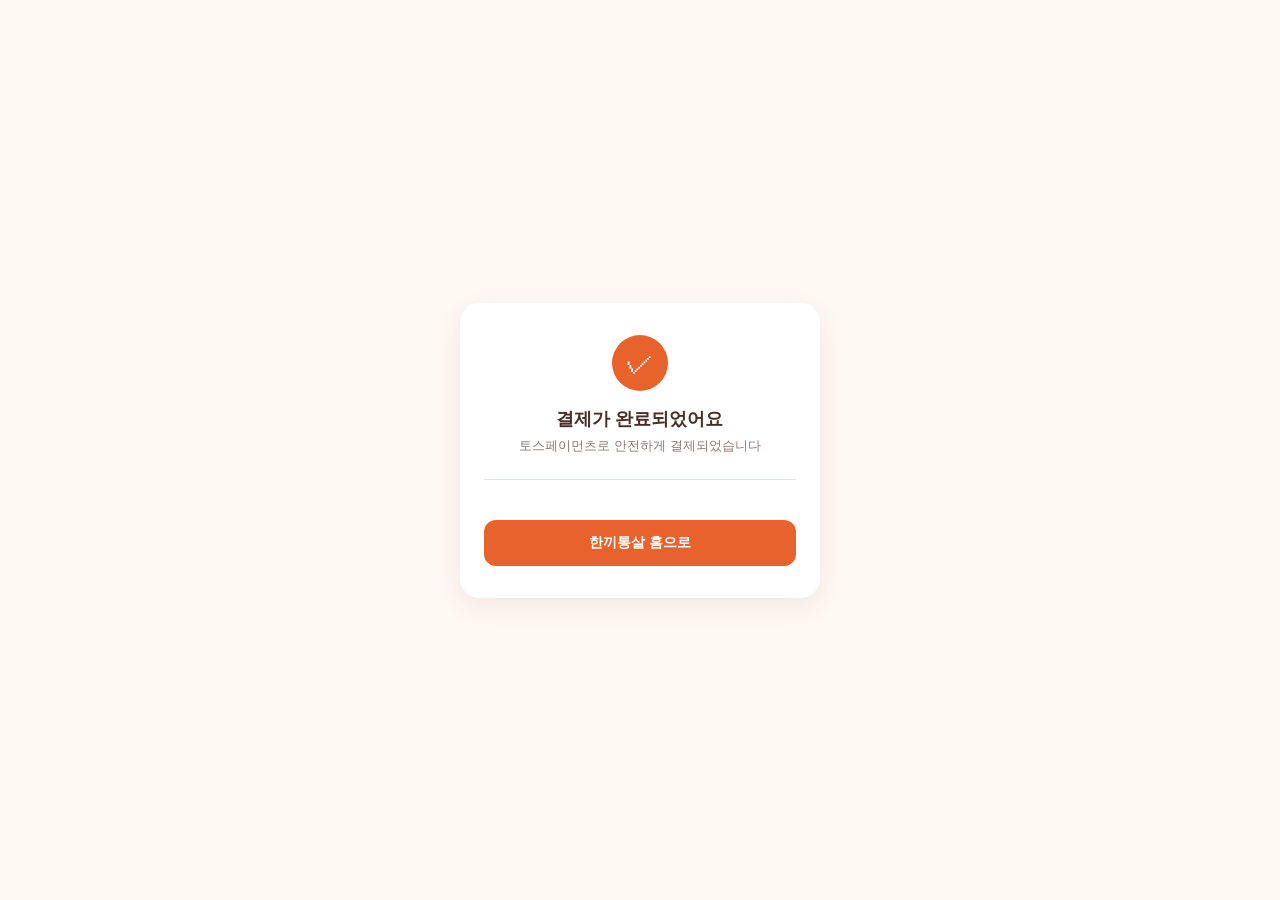
==== success.html @ 87a6c9e4 "Integrate TossPayments on checkout pay button Wire the order/checkout screen's "결제하기" button to Toss" ====
<!DOCTYPE html>
<html lang="ko">

<head>
  <meta charset="UTF-8" />
  <meta name="viewport" content="width=device-width, initial-scale=1.0" />
  <title>결제 완료 — 한끼통살</title>
  <link rel="stylesheet" href="style.css" />
  <style>
    body {
      display: flex;
      align-items: center;
      justify-content: center;
      min-height: 100vh;
      background: var(--bg);
      font-family: var(--font-body);
    }

    .result-card {
      width: 100%;
      max-width: 360px;
      margin: 20px;
      padding: 32px 24px;
      background: var(--card);
      border-radius: 20px;
      box-shadow: 0 8px 24px rgba(74, 47, 39, 0.08);
      text-align: center;
    }

    .result-card__icon {
      width: 56px;
      height: 56px;
      margin: 0 auto 16px;
      display: flex;
      align-items: center;
      justify-content: center;
      border-radius: 50%;
      background: var(--accent);
      color: #fff;
      font-size: 28px;
    }

    .result-card__title {
      font-size: 18px;
      font-weight: 800;
      color: var(--brown);
      margin-bottom: 6px;
    }

    .result-card__subtitle {
      font-size: 13px;
      color: var(--text-sub);
      margin-bottom: 24px;
    }

    .result-card__list {
      text-align: left;
      border-top: 1px solid var(--border);
      padding-top: 16px;
      margin-bottom: 24px;
    }

    .result-card__row {
      display: flex;
      justify-content: space-between;
      font-size: 13px;
      color: var(--brown);
      padding: 6px 0;
    }

    .result-card__row span:first-child {
      color: var(--text-sub);
    }

    .result-card__home {
      display: block;
      width: 100%;
      padding: 14px;
      border-radius: 12px;
      background: var(--accent);
      color: #fff;
      font-weight: 700;
      font-size: 14px;
      text-decoration: none;
    }
  </style>
</head>

<body>
  <div class="result-card">
    <div class="result-card__icon" aria-hidden="true">✓</div>
    <p class="result-card__title">결제가 완료되었어요</p>
    <p class="result-card__subtitle">토스페이먼츠로 안전하게 결제되었습니다</p>

    <div class="result-card__list" id="resultList"></div>

    <a class="result-card__home" href="index.html">한끼통살 홈으로</a>
  </div>

  <script>
    (function () {
      var params = new URLSearchParams(window.location.search);
      var rows = [
        ['주문번호', params.get('orderId')],
        ['결제금액', params.get('amount') ? Number(params.get('amount')).toLocaleString() + '원' : null],
        ['결제키', params.get('paymentKey')]
      ];
      var list = document.getElementById('resultList');
      rows.forEach(function (row) {
        if (!row[1]) return;
        var el = document.createElement('div');
        el.className = 'result-card__row';
        el.innerHTML = '<span>' + row[0] + '</span><span>' + row[1] + '</span>';
        list.appendChild(el);
      });
    })();
  </script>
</body>

</html>
---- style.css ----
/* ============================================================
   한끼통살 — 메인 페이지 (Step 3: 모바일 퍼스트 브레이크포인트)
   기준 브레이크포인트: 480px (이하 = 모바일 / 481px 이상 = 데스크탑)
   기본(base) CSS = 모바일, @media (min-width: 481px) = 데스크탑 확장
   ============================================================ */

:root {
  --accent: #E8622C;
  /* 포인트 레드·오렌지 */
  --accent-dark: #C94E1E;
  --brown: #4A2F27;
  /* 다크 브라운 */
  --bg: #FFF8F2;
  /* 아이보리/크림 배경 */
  --card: #FFFFFF;
  --text-sub: #8C7A72;
  --border: #F0E1D6;
  --tan: #F6E4D4;
  --blue: #DCEBFA;
  --yellow: #FBE49B;
  --pink: #FBDCE0;
  --gray: #EFEAE6;

  --font-body: "Pretendard", -apple-system, BlinkMacSystemFont, "Malgun Gothic", "Apple SD Gothic Neo", "Segoe UI", sans-serif;
}

* {
  box-sizing: border-box;
  margin: 0;
  padding: 0;
}

html {
  width: 100%;
  overflow-x: hidden;
  /* 좁은 화면에서 폭 초과로 인한 가로 스크롤 방지 */
}

body {
  width: 100%;
  min-height: 100%;
  background: var(--bg);
  font-family: var(--font-body);
  color: var(--brown);
}

body.event-popup-lock {
  overflow: hidden;
}

/* 커스텀 커서 글로우 — 딱딱한 네온 링 대신, 따뜻한 크림/오렌지 톤이 은은하게
   번지는 빛무리로 마우스를 따라다닌다. 마우스가 있는 기기에서만 노출. */
.cursor-glow {
  display: none;
}

@media (hover: hover) and (pointer: fine) {
  .cursor-glow {
    display: block;
    position: fixed;
    top: 0;
    left: 0;
    width: 30px;
    height: 30px;
    border-radius: 50%;
    border: 1.5px solid rgba(232, 98, 44, 0.85);
    background: radial-gradient(circle,
        rgba(251, 228, 155, 0.95) 0%,
        rgba(232, 98, 44, 0.6) 55%,
        rgba(232, 98, 44, 0) 78%);
    box-shadow: 0 0 12px 2px rgba(232, 98, 44, 0.35);
    pointer-events: none;
    z-index: 9999;
    opacity: 0;
    transition: width 0.4s cubic-bezier(0.4, 0, 0.2, 1),
      height 0.4s cubic-bezier(0.4, 0, 0.2, 1),
      opacity 0.4s ease;
  }

  .cursor-glow.is-visible {
    opacity: 1;
  }

  .cursor-glow.is-active {
    width: 54px;
    height: 54px;
  }
}

a {
  text-decoration: none;
  color: inherit;
}

button,
input {
  font-family: inherit;
}

button {
  cursor: pointer;
  border: none;
  background: none;
}

ul {
  list-style: none;
}

h1,
h2,
h3,
h4 {
  font-weight: 800;
  line-height: 1.3;
}

img {
  max-width: 100%;
}

/* 한글 텍스트가 음절 중간에서 끊기지 않도록 단어(어절) 단위로만 줄바꿈 */
h1,
h2,
h3,
h4,
p,
span,
a,
li {
  word-break: keep-all;
  overflow-wrap: break-word;
}


/* ============================================================
   전체 레이아웃 — 기본(모바일): 단일 컬럼
   ============================================================ */

.layout {
  display: block;
  width: 100%;
  min-height: 100vh;
}


/* ------------------------------------------------------------
   좌측 : 브랜드 소개 영역 — 모바일에서는 완전히 제외
   ------------------------------------------------------------ */

.brand-panel {
  display: none;
}

.brand-panel__inner {
  max-width: 420px;
  position: relative;
  z-index: 1;
}

.brand-logo {
  display: flex;
  align-items: center;
  gap: 8px;
  margin-bottom: 32px;
  cursor: pointer;
}

.brand-logo__mark {
  width: 32px;
  height: 32px;
  object-fit: contain;
}

.brand-logo__word {
  font-size: clamp(1.05rem, 1.4vw + 0.8rem, 1.25rem);
}

.brand-title {
  font-size: clamp(1.5rem, 2.2vw + 1rem, 2.125rem);
  margin-bottom: 18px;
}

.brand-subcopy {
  font-size: clamp(0.875rem, 1vw + 0.6rem, 1rem);
  color: #E8D9CF;
  line-height: 1.6;
  margin-bottom: 32px;
}

.brand-search {
  display: flex;
  align-items: center;
  background: #fff;
  border-radius: 999px;
  padding: 4px 6px 4px 20px;
  margin-bottom: 20px;
}

.brand-search input {
  flex: 1;
  border: none;
  outline: none;
  font-size: 14px;
  padding: 10px 0;
  color: var(--brown);
  min-width: 0;
}

.brand-search input::placeholder {
  color: #B7A79D;
}

.brand-search button {
  width: 38px;
  height: 38px;
  border-radius: 50%;
  background: var(--accent);
  color: #fff;
  display: flex;
  align-items: center;
  justify-content: center;
  flex-shrink: 0;
  cursor: pointer;
  transition: background-color 0.15s ease;
}

.brand-search button:hover {
  background: var(--accent-dark);
}

.brand-tags {
  display: flex;
  flex-wrap: wrap;
  gap: 8px;
}

.brand-tags li {
  font-size: 13px;
  padding: 8px 14px;
  border-radius: 999px;
  border: 1px solid rgba(255, 255, 255, 0.25);
  color: #F3E7DF;
  cursor: pointer;
  transition: background-color 0.15s ease, border-color 0.15s ease;
}

.brand-tags li:hover {
  background: var(--accent);
  border-color: var(--accent);
  color: #fff;
}

/* 브랜드 패널 인트로 릴 — ① 키워드 말풍선이 위→아래로 쌓이고 → ② chicken.gif 상품 컷 →
   ③ 실제 후기가 타이핑되는 3단계를 JS(app.js)가 순서대로 재생·반복하는 GIF 느낌의 루프.
   여기서는 각 단계 전환에 쓰이는 트랜지션만 정의한다. */
.brand-reel {
  position: relative;
  margin-top: 28px;
  height: 220px;
  padding: 18px;
  border-radius: 20px;
  background: rgba(0, 0, 0, 0.18);
  border: 1px solid rgba(255, 255, 255, 0.08);
  overflow: hidden;
}

.brand-reel__bubbles,
.brand-reel__product,
.brand-reel__reviews {
  position: absolute;
  inset: 18px;
}

.brand-reel__bubbles {
  display: flex;
  flex-direction: column;
  gap: 8px;
}

.brand-reel__bubble {
  align-self: flex-start;
  max-width: 92%;
  padding: 7px 14px;
  border-radius: 999px;
  font-size: 12.5px;
  font-weight: 700;
  color: var(--brown);
  opacity: 0;
  transform: translateY(8px);
  transition: opacity 0.4s ease-out, transform 0.4s ease-out;
}

.brand-reel__bubble.is-visible {
  opacity: 1;
  transform: translateY(0);
}

.brand-reel__bubble--1 {
  background: var(--tan);
}

.brand-reel__bubble--2 {
  background: var(--yellow);
  align-self: flex-end;
}

.brand-reel__bubble--3 {
  background: var(--pink);
}

.brand-reel__bubble--4 {
  background: var(--blue);
  align-self: flex-end;
}

.brand-reel__kw {
  color: var(--accent-dark);
  font-weight: 900;
}

.brand-reel__kw--light {
  color: #fff;
  background: var(--accent);
  padding: 2px 7px;
  border-radius: 6px;
  display: inline-block;
  margin-top: 4px;
}

.brand-reel__product {
  display: flex;
  align-items: center;
  gap: 14px;
  opacity: 0;
  transform: translateY(8px);
  transition: opacity 0.4s ease-out, transform 0.4s ease-out;
}

.brand-reel__product.is-visible {
  opacity: 1;
  transform: translateY(0);
}

.brand-reel__product img {
  width: 150px;
  height: 132px;
  object-fit: fill;
  border-radius: 18px;
  flex-shrink: 0;
  box-shadow: 0 10px 20px rgba(0, 0, 0, 0.35);
}

.brand-reel__product p {
  font-size: 15px;
  font-weight: 800;
  line-height: 1.5;
  color: #fff;
}

.brand-reel__reviews {
  display: flex;
  flex-direction: column;
  justify-content: center;
  gap: 12px;
}

.brand-reel__line {
  position: relative;
  padding-left: 22px;
  font-size: 12.5px;
  line-height: 1.5;
  color: #F3E7DF;
  min-height: 1.5em;
}

.brand-reel__line::before {
  content: '✓';
  position: absolute;
  left: 0;
  top: 0;
  color: var(--accent);
  font-weight: 800;
  opacity: 0;
  transition: opacity 0.2s ease;
}

.brand-reel__line.is-typing::before,
.brand-reel__line.is-done::before {
  opacity: 1;
}

.brand-reel__line.is-typing::after {
  content: '';
  display: inline-block;
  width: 2px;
  height: 1em;
  margin-left: 2px;
  background: var(--accent);
  vertical-align: text-bottom;
  animation: brand-reel-blink 0.8s steps(1, end) infinite;
}

@keyframes brand-reel-blink {

  0%,
  49% {
    opacity: 1;
  }

  50%,
  100% {
    opacity: 0;
  }
}


/* ------------------------------------------------------------
   서비스 화면 프리뷰 영역 — 기본(모바일): 실제 페이지, 폭 100%
   ------------------------------------------------------------ */

.preview-panel {
  width: 100%;
  min-width: 0;
  padding: 0;
  background: var(--bg);
}

.preview-scroll {
  position: relative;
  width: 100%;
  max-width: none;
  height: auto;
  max-height: none;
  overflow: visible;
  background: var(--bg);
  border-radius: 0;
  border: none;
  box-shadow: none;
}


/* 화면 전환 (메인 ↔ 상품목록 등) */
.screen {
  display: none;
}

.screen.is-active {
  display: block;
}


/* 헤더 */
.site-header {
  display: flex;
  align-items: center;
  gap: 12px;
  padding: 18px 16px 12px;
  background: var(--bg);
  position: sticky;
  top: 0;
  z-index: 5;
}

.site-header__logo {
  display: flex;
  align-items: center;
  gap: 6px;
  font-size: clamp(0.95rem, 1.2vw + 0.7rem, 1rem);
  font-weight: 800;
  color: var(--accent-dark);
  flex-shrink: 0;
  cursor: pointer;
}

.site-header__logo img {
  width: 24px;
  height: 24px;
  object-fit: contain;
}

.site-header__profile {
  display: flex;
  align-items: center;
  flex-shrink: 0;
  cursor: pointer;
}

.site-header__profile[hidden] {
  display: none;
}

.site-header__avatar {
  width: 30px;
  height: 30px;
  border-radius: 50%;
  object-fit: cover;
  background: var(--tan);
  flex-shrink: 0;
}

/* 유틸리티 바 — 헤더 위, 로그인/장바구니 바로가기 */
.utility-bar {
  display: flex;
  justify-content: flex-end;
  align-items: center;
  gap: 8px;
  padding: 16px 16px 8px;
  background: var(--bg);
  border-bottom: 1px solid var(--border);
}

.utility-bar__item {
  font-size: 11px;
  font-weight: 600;
  color: var(--text-sub);
}

#utilityAuthBtn {
  padding: 5px 12px;
  border-radius: 999px;
  background: var(--accent);
  color: #fff;
  font-size: 12px;
  cursor: pointer;
  transition: background-color 0.35s cubic-bezier(0.4, 0, 0.2, 1),
    transform 0.35s cubic-bezier(0.4, 0, 0.2, 1),
    box-shadow 0.35s cubic-bezier(0.4, 0, 0.2, 1);
}

#utilityAuthBtn:hover {
  background: var(--accent-dark);
  transform: translateY(-1px);
  box-shadow: 0 6px 14px rgba(232, 98, 44, 0.35);
}

.utility-bar__item[data-nav="cart"] {
  position: relative;
  padding: 5px 12px;
  border-radius: 999px;
  border: 1px solid var(--accent);
  color: var(--accent-dark);
  font-size: 12px;
  cursor: pointer;
  transition: background-color 0.35s cubic-bezier(0.4, 0, 0.2, 1),
    transform 0.35s cubic-bezier(0.4, 0, 0.2, 1),
    box-shadow 0.35s cubic-bezier(0.4, 0, 0.2, 1);
}

.utility-bar__item[data-nav="cart"]:hover {
  background: rgba(232, 98, 44, 0.1);
  transform: translateY(-1px);
  box-shadow: 0 6px 14px rgba(232, 98, 44, 0.15);
}

.utility-bar__divider {
  display: none;
}

.site-header__search {
  flex: 1;
  display: flex;
  align-items: center;
  background: #fff;
  border: 1px solid var(--border);
  border-radius: 999px;
  padding: 4px 6px 4px 16px;
  min-width: 0;
}

.site-header__search input {
  flex: 1;
  border: none;
  outline: none;
  font-size: clamp(0.8rem, 1vw + 0.55rem, 0.875rem);
  padding: 8px 0;
  color: var(--brown);
  min-width: 0;
}

.site-header__search input::placeholder {
  color: #C2AEA3;
}

.site-header__search button {
  width: 30px;
  height: 30px;
  border-radius: 50%;
  background: var(--accent);
  color: #fff;
  display: flex;
  align-items: center;
  justify-content: center;
  flex-shrink: 0;
}

/* 서브 내비게이션 */
.sub-nav {
  display: flex;
  gap: 18px;
  padding: 4px 16px 14px;
  overflow-x: auto;
  border-bottom: 1px solid var(--border);
}

.sub-nav__item {
  font-size: clamp(0.85rem, 1vw + 0.6rem, 0.95rem);
  font-weight: 600;
  color: var(--text-sub);
  padding-bottom: 8px;
  white-space: nowrap;
  border-bottom: 2px solid transparent;
  transition: color 0.35s cubic-bezier(0.4, 0, 0.2, 1),
    border-color 0.35s cubic-bezier(0.4, 0, 0.2, 1);
}

.sub-nav__item.is-active {
  color: var(--brown);
  font-weight: 800;
  border-bottom-color: var(--accent);
}

@media (hover: hover) and (pointer: fine) {
  .sub-nav__item:not(.is-active):hover {
    color: var(--accent-dark);
    border-bottom-color: var(--tan);
  }
}

.preview-main {
  display: flex;
  flex-direction: column;
  gap: 28px;
  padding-bottom: 140px;
  /* 하단 탭바 + 팝업 공간 확보 (모바일) */
}


/* 프로모션 배너 캐러셀 */
.promo-carousel {
  padding: 16px 16px 0;
}

.promo-carousel__track {
  display: flex;
  overflow-x: auto;
  scroll-snap-type: x mandatory;
  scrollbar-width: none;
  border-radius: 20px;
  box-shadow: 0 8px 20px rgba(74, 47, 39, 0.12);
}

.promo-carousel__track::-webkit-scrollbar {
  display: none;
}

.promo-carousel__slide {
  position: relative;
  flex: 0 0 100%;
  scroll-snap-align: start;
  overflow: hidden;
  /* 슬라이드별 원본 이미지 비율(첫 배너 4:3 vs 상품컷 1:1)이 달라서 height:auto로 두면
     스와이프할 때마다 배너 높이가 들쭉날쭉해지므로, 박스 비율을 고정하고 이미지를 채워 자른다. */
  aspect-ratio: 4 / 3;
}

.promo-carousel__slide img {
  display: block;
  width: 100%;
  height: 100%;
  object-fit: cover;
}

.promo-carousel__caption {
  position: absolute;
  left: 0;
  right: 0;
  bottom: 0;
  padding: 28px 18px 16px;
  background: linear-gradient(to top, rgba(0, 0, 0, 0.55), transparent);
  color: #fff;
  text-align: left;
}

.promo-carousel__badge {
  display: inline-block;
  padding: 3px 9px;
  border-radius: 999px;
  background: var(--accent);
  font-size: 11px;
  font-weight: 800;
  margin-bottom: 4px;
}

.promo-carousel__caption strong {
  display: block;
  font-size: 16px;
  font-weight: 800;
}

.promo-carousel__dots {
  display: flex;
  justify-content: center;
  gap: 6px;
  padding: 12px 0 0;
}

.promo-carousel__dots span {
  width: 6px;
  height: 6px;
  border-radius: 50%;
  background: #E3D2C4;
}

.promo-carousel__dots span.is-active {
  background: var(--accent);
  width: 16px;
  border-radius: 999px;
}


/* 카테고리 아이콘 그리드 */
.icon-grid {
  display: grid;
  grid-template-columns: repeat(4, 1fr);
  gap: 18px 8px;
  padding: 0 16px;
}

.icon-grid__item {
  display: flex;
  flex-direction: column;
  align-items: center;
  gap: 8px;
}

.icon-grid__icon {
  width: 52px;
  height: 52px;
  border-radius: 16px;
  display: flex;
  align-items: center;
  justify-content: center;
  transition: transform 0.35s cubic-bezier(0.4, 0, 0.2, 1),
    box-shadow 0.35s cubic-bezier(0.4, 0, 0.2, 1);
  font-size: 22px;
}

.icon-grid__icon--tan {
  background: var(--tan);
}

.icon-grid__icon--blue {
  background: var(--blue);
}

.icon-grid__icon--yellow {
  background: var(--yellow);
}

.icon-grid__icon--pink {
  background: var(--pink);
}

.icon-grid__icon--gray {
  background: var(--gray);
  color: var(--brown);
}

.icon-grid__icon--dark {
  background: var(--brown);
  color: #fff;
}

.icon-grid__icon--outline {
  background: #fff;
  border: 1px solid var(--border);
}

@media (hover: hover) and (pointer: fine) {
  .icon-grid__item:hover .icon-grid__icon {
    transform: translateY(-3px);
    box-shadow: 0 10px 18px rgba(74, 47, 39, 0.18);
  }
}

.icon-grid__label {
  font-size: clamp(0.7rem, 0.6vw + 0.55rem, 0.75rem);
  font-weight: 600;
  color: var(--brown);
  text-align: center;
}


/* 브랜드 스토리 비교 섹션 */
.story-compare {
  background: var(--tan);
  padding: 36px 20px 40px;
  text-align: center;
}

.story-compare__visual {
  position: relative;
  max-width: 220px;
  margin: 0 auto 24px;
}

.story-compare__bubble {
  display: inline-block;
  background: #fff;
  border-radius: 14px;
  padding: 10px 16px;
  font-size: clamp(0.75rem, 0.6vw + 0.6rem, 0.8rem);
  font-weight: 700;
  line-height: 1.4;
  box-shadow: 0 6px 14px rgba(74, 47, 39, 0.08);
}

.story-compare__bubble--top {
  margin-bottom: 10px;
}

.story-compare__bubble--bottom {
  margin-top: 10px;
  color: var(--accent-dark);
}

.story-compare__image {
  width: 150px;
  height: 110px;
  object-fit: cover;
  border-radius: 50% / 35%;
  box-shadow: 0 10px 18px rgba(74, 47, 39, 0.14);
  display: block;
  margin-left: auto;
  margin-right: auto;
}

.story-compare__image--dry {
  margin-bottom: -22px;
  position: relative;
  z-index: 1;
}

.story-compare__image--juicy {
  position: relative;
  z-index: 2;
}

.story-compare__headline {
  font-size: clamp(1.1rem, 1.6vw + 0.8rem, 1.2rem);
  margin-bottom: 12px;
}

.story-compare__subtext {
  font-size: clamp(0.8rem, 0.8vw + 0.6rem, 0.85rem);
  color: var(--text-sub);
  line-height: 1.6;
  margin-bottom: 24px;
}

.story-compare__product {
  position: relative;
  display: inline-flex;
}

.story-compare__package {
  width: 96px;
  height: 96px;
  object-fit: contain;
}

.story-compare__award {
  position: absolute;
  bottom: -6px;
  right: -14px;
  width: 40px;
  height: 40px;
  object-fit: contain;
}


/* 공통 섹션 헤더 */
.section-header {
  display: flex;
  align-items: baseline;
  justify-content: space-between;
  padding: 0 16px;
  margin-bottom: 16px;
  gap: 8px;
}

.section-header h3 {
  font-size: clamp(1rem, 1.4vw + 0.75rem, 1.125rem);
}

.section-header__link {
  font-size: 12px;
  color: var(--text-sub);
  font-weight: 600;
  flex-shrink: 0;
}


/* 인기 맛 랭킹 Top 3 */
.ranking {
  padding-top: 4px;
}

.ranking__card {
  position: relative;
  display: flex;
  align-items: center;
  gap: 14px;
  background: var(--card);
  border-radius: 16px;
  padding: 14px;
  margin: 0 16px 12px;
  box-shadow: 0 4px 14px rgba(74, 47, 39, 0.06);
}

.ranking__card--first {
  flex-direction: row;
}

.ranking__rank {
  position: absolute;
  top: -6px;
  left: 6px;
  width: 24px;
  height: 24px;
  border-radius: 50%;
  background: var(--accent);
  color: #fff;
  font-size: 12px;
  font-weight: 800;
  display: flex;
  align-items: center;
  justify-content: center;
  z-index: 2;
}

.ranking__rank--2,
.ranking__rank--3 {
  background: var(--brown);
}

.ranking__image {
  flex-shrink: 0;
  width: 84px;
  height: 84px;
  border-radius: 12px;
  background: var(--tan);
  object-fit: cover;
}

.ranking__info {
  display: flex;
  flex-direction: column;
  gap: 2px;
  min-width: 0;
}

.ranking__tag {
  align-self: flex-start;
  font-size: 10px;
  font-weight: 800;
  color: var(--accent-dark);
  background: #FCE7DB;
  padding: 3px 8px;
  border-radius: 999px;
  margin-bottom: 4px;
}

.ranking__card h4 {
  font-size: clamp(0.85rem, 0.8vw + 0.65rem, 0.9rem);
}

.ranking__info p {
  font-size: clamp(0.72rem, 0.6vw + 0.55rem, 0.75rem);
  color: var(--text-sub);
}

.ranking__meta {
  font-size: 11px;
  color: var(--text-sub);
  margin-top: 4px;
}

.ranking__row {
  display: grid;
  grid-template-columns: 1fr 1fr;
  gap: 0;
  padding: 0 16px;
}

.ranking__row .ranking__card {
  flex-direction: column;
  align-items: flex-start;
  margin: 0;
}

.ranking__row .ranking__card:first-child {
  margin-right: 6px;
}

.ranking__row .ranking__card:last-child {
  margin-left: 6px;
}

.ranking__row .ranking__image {
  width: 100%;
  height: 90px;
  object-fit: cover;
}


/* 타임특가 */
.time-deal__countdown {
  padding: 0 16px;
  font-size: clamp(0.8rem, 0.8vw + 0.6rem, 0.85rem);
  font-weight: 800;
  color: var(--accent-dark);
  margin-bottom: 16px;
  margin-top: -8px;
}

.time-deal__row {
  display: grid;
  grid-template-columns: 1fr 1fr;
  gap: 12px;
  padding: 0 16px;
}

.time-deal__card {
  background: var(--card);
  border-radius: 16px;
  padding: 16px;
  text-align: center;
  box-shadow: 0 4px 14px rgba(74, 47, 39, 0.06);
  min-width: 0;
}

.time-deal__image {
  width: 84px;
  height: 84px;
  margin: 0 auto 10px;
  border-radius: 50%;
  background: var(--tan);
  object-fit: cover;
  display: block;
}

.time-deal__card h4 {
  font-size: clamp(0.78rem, 0.8vw + 0.55rem, 0.8125rem);
  margin-bottom: 6px;
}

.time-deal__card p {
  font-size: clamp(0.82rem, 0.9vw + 0.55rem, 0.875rem);
  font-weight: 800;
}

.time-deal__discount {
  color: var(--accent);
  margin-right: 4px;
}


/* Brand Story 텍스트 섹션 */
.brand-story {
  display: flex;
  align-items: center;
  justify-content: space-between;
  gap: 12px;
  background: #F3EDE7;
  margin: 0 16px;
  border-radius: 18px;
  padding: 22px;
}

.brand-story__text {
  min-width: 0;
}

.brand-story__label {
  display: inline-block;
  font-size: 10px;
  font-weight: 800;
  color: #fff;
  background: var(--brown);
  padding: 4px 10px;
  border-radius: 999px;
  margin-bottom: 10px;
}

.brand-story__text h3 {
  font-size: clamp(0.95rem, 1vw + 0.7rem, 1rem);
  margin-bottom: 8px;
}

.brand-story__text p {
  font-size: clamp(0.72rem, 0.7vw + 0.55rem, 0.75rem);
  color: var(--text-sub);
  line-height: 1.6;
  margin-bottom: 10px;
}

.brand-story__link {
  font-size: 12px;
  font-weight: 800;
  color: var(--accent-dark);
}

.brand-story__character {
  flex-shrink: 0;
  width: 64px;
  height: 64px;
  object-fit: contain;
}


/* 플로팅 웰컴 쿠폰 팝업 — 모바일 기본: 화면에 고정 */
.welcome-popup {
  position: fixed;
  left: 16px;
  right: 16px;
  bottom: calc(76px + env(safe-area-inset-bottom, 0px));
  display: none;
  /* 메인 화면일 때만 아래 규칙으로 표시 */
  align-items: center;
  gap: 12px;
  background: var(--card);
  border-radius: 18px;
  padding: 14px 16px;
  box-shadow: 0 12px 28px rgba(74, 47, 39, 0.18);
  z-index: 20;
  cursor: pointer;
}

.screen--main.is-active~.welcome-popup {
  display: flex;
}

.welcome-popup__icon {
  width: 44px;
  height: 44px;
  border-radius: 50%;
  background: var(--tan);
  object-fit: cover;
  flex-shrink: 0;
}

.welcome-popup__text {
  flex: 1;
  font-size: clamp(0.8rem, 0.9vw + 0.55rem, 0.8125rem);
  font-weight: 700;
  line-height: 1.4;
  min-width: 0;
}

.welcome-popup__close {
  width: 28px;
  height: 28px;
  display: flex;
  align-items: center;
  justify-content: center;
  color: var(--text-sub);
  font-size: 13px;
  flex-shrink: 0;
}


/* 공용 토스트 — 모바일 기본: 화면 하단 중앙 고정 */
.toast {
  position: fixed;
  left: 50%;
  bottom: 90px;
  transform: translate(-50%, 8px);
  background: rgba(30, 15, 10, 0.9);
  color: #fff;
  font-size: 13px;
  font-weight: 700;
  padding: 12px 20px;
  border-radius: 999px;
  box-shadow: 0 12px 28px rgba(0, 0, 0, 0.25);
  white-space: nowrap;
  opacity: 0;
  pointer-events: none;
  transition: opacity 0.25s ease, transform 0.25s ease;
  z-index: 200;
}

.toast.is-active {
  opacity: 1;
  transform: translate(-50%, 0);
}


/* 로그인 모달 — 메인 화면의 아이콘 그리드/상품 클릭 시 노출 */
.login-overlay {
  position: fixed;
  inset: 0;
  background: rgba(30, 15, 10, 0.55);
  display: none;
  align-items: center;
  justify-content: center;
  padding: 20px;
  z-index: 150;
}

.login-overlay.is-active {
  display: flex;
}

.login-modal {
  position: relative;
  width: 100%;
  max-width: 320px;
  background: var(--card);
  border-radius: 24px;
  padding: 36px 24px 28px;
  text-align: center;
  box-shadow: 0 24px 48px rgba(0, 0, 0, 0.3);
}

.login-modal__close {
  position: absolute;
  top: 14px;
  right: 14px;
  width: 30px;
  height: 30px;
  border-radius: 10px;
  background: var(--tan);
  color: var(--text-sub);
  font-size: 13px;
  display: flex;
  align-items: center;
  justify-content: center;
}

.login-modal__logo {
  width: 48px;
  height: 48px;
  object-fit: contain;
  margin: 0 auto 14px;
}

.login-modal__title {
  font-size: 17px;
  font-weight: 800;
  color: var(--brown);
  margin-bottom: 6px;
}

.login-modal__subtitle {
  font-size: 13px;
  color: var(--text-sub);
  line-height: 1.5;
  margin-bottom: 26px;
}

.login-modal__buttons {
  display: flex;
  flex-direction: column;
  gap: 10px;
}

.login-btn {
  display: flex;
  align-items: center;
  justify-content: center;
  gap: 10px;
  width: 100%;
  height: 48px;
  border-radius: 12px;
  font-size: 14px;
  font-weight: 700;
}

.login-btn__icon {
  display: flex;
  align-items: center;
  justify-content: center;
  width: 18px;
  flex-shrink: 0;
}

.login-btn--google {
  background: #fff;
  color: #3C4043;
  border: 1px solid #DADCE0;
}

.login-btn--apple {
  background: #000;
  color: #fff;
}

.login-btn--kakao {
  background: #FEE500;
  color: #191919;
}


/* 이벤트 팝업 — 첫 진입 시 자동 노출되는 신규가입 쿠폰 안내 */
.event-popup-overlay {
  position: fixed;
  inset: 0;
  background: transparent;
  display: none;
  align-items: center;
  justify-content: center;
  padding: 20px;
  z-index: 100;
}

.event-popup-overlay.is-active {
  display: flex;
}

.event-popup {
  position: relative;
  width: 100%;
  max-width: 320px;
  max-height: 100%;
  overflow-y: auto;
  background: var(--card);
  border-radius: 22px;
  box-shadow: 0 24px 48px rgba(0, 0, 0, 0.3);
}

.event-popup__close {
  position: absolute;
  top: 14px;
  right: 14px;
  width: 30px;
  height: 30px;
  border-radius: 10px;
  background: rgba(0, 0, 0, 0.35);
  color: #fff;
  font-size: 14px;
  display: flex;
  align-items: center;
  justify-content: center;
  z-index: 2;
}

.event-popup__body {
  position: relative;
  background: linear-gradient(160deg, #FF5B3D, var(--accent-dark));
  padding: 40px 24px 28px;
  text-align: center;
  color: #fff;
  overflow: hidden;
}

.event-popup__sparkle {
  position: absolute;
  font-size: 18px;
  opacity: 0.9;
}

.event-popup__sparkle--left {
  top: 34px;
  left: 18px;
}

.event-popup__sparkle--right {
  top: 54px;
  right: 22px;
}

.event-popup__badges {
  display: flex;
  justify-content: center;
  gap: 6px;
  margin-bottom: 16px;
}

.event-popup__brand {
  font-size: 11px;
  font-weight: 800;
  background: #1A1A1A;
  color: #fff;
  padding: 5px 10px;
  border-radius: 999px;
}

.event-popup__badge {
  font-size: 11px;
  font-weight: 800;
  background: #fff;
  color: var(--accent-dark);
  padding: 5px 10px;
  border-radius: 999px;
}

.event-popup__lead {
  font-size: 15px;
  font-weight: 700;
  margin-bottom: 4px;
}

.event-popup__amount {
  font-size: 2.6rem;
  font-weight: 900;
  line-height: 1.1;
  text-shadow: 0 4px 10px rgba(0, 0, 0, 0.2);
}

.event-popup__amount span {
  font-size: 1.4rem;
}

.event-popup__sub {
  font-size: 1.1rem;
  font-weight: 800;
  margin-bottom: 18px;
}

.event-popup__art {
  position: relative;
  display: flex;
  align-items: flex-end;
  justify-content: center;
  gap: 64px;
  padding-top: 56px;
}

.event-popup__coupon {
  background: #fff;
  color: var(--accent-dark);
  font-size: 13px;
  font-weight: 800;
  line-height: 1.5;
  padding: 10px 14px;
  border-radius: 8px;
  border: 2px dashed var(--accent);
}

.event-popup__coupon--left {
  transform: rotate(-8deg);
}

.event-popup__coupon--right {
  transform: rotate(8deg);
}

.event-popup__coupon small {
  font-size: 10px;
  font-weight: 700;
}

.event-popup__mascot-wrap {
  position: absolute;
  top: 0;
  left: 50%;
  transform: translateX(-50%);
  display: flex;
  flex-direction: column;
  align-items: center;
}

.event-popup__mascot-string {
  width: 2px;
  height: 14px;
  background: rgba(255, 255, 255, 0.55);
}

.event-popup__mascot {
  width: 64px;
  height: 64px;
  object-fit: contain;
  filter: drop-shadow(0 8px 12px rgba(0, 0, 0, 0.2));
}

.event-popup__footer {
  padding: 20px 20px calc(16px + env(safe-area-inset-bottom, 0px));
}

.event-popup__cta-text {
  text-align: center;
  font-size: 13px;
  font-weight: 700;
  margin-bottom: 12px;
}

.event-popup__cta-text strong {
  color: var(--accent-dark);
}

.event-popup__cta {
  display: flex;
  align-items: center;
  justify-content: center;
  gap: 6px;
  background: var(--accent);
  color: #fff;
  font-size: 15px;
  font-weight: 800;
  padding: 14px;
  border-radius: 12px;
  margin-bottom: 14px;
}

.event-popup__hide-today {
  display: flex;
  align-items: center;
  gap: 8px;
  font-size: 12px;
  color: var(--text-sub);
  font-weight: 600;
}

.event-popup__hide-today input {
  width: 16px;
  height: 16px;
  accent-color: var(--accent);
}


/* 상품목록 화면 헤더 (뒤로가기 + 중앙 로고 + 검색/장바구니) */
.list-header {
  display: flex;
  align-items: center;
  gap: 8px;
  padding: 18px 16px 12px;
  background: var(--bg);
  position: sticky;
  top: 0;
  z-index: 5;
}

.list-header__back {
  width: 32px;
  height: 32px;
  flex-shrink: 0;
  display: flex;
  align-items: center;
  justify-content: center;
  font-size: 26px;
  line-height: 1;
  color: var(--brown);
}

.list-header__logo {
  flex: 1;
  display: flex;
  align-items: center;
  justify-content: center;
  gap: 6px;
  font-size: clamp(0.95rem, 1.2vw + 0.7rem, 1rem);
  font-weight: 800;
  cursor: pointer;
  color: var(--accent-dark);
  min-width: 0;
}

.list-header__logo img {
  width: 22px;
  height: 22px;
  object-fit: contain;
}

.list-header__actions {
  display: flex;
  align-items: center;
  gap: 12px;
  flex-shrink: 0;
  color: var(--brown);
}

.list-header__actions button {
  width: 28px;
  height: 28px;
  display: flex;
  align-items: center;
  justify-content: center;
}

/* 장바구니 아이콘 뱃지 — 헤더마다 반복되는 장바구니 버튼 공통 스타일 */
.cart-icon-btn {
  position: relative;
}

.cart-icon-btn__badge {
  position: absolute;
  top: -4px;
  right: -6px;
  min-width: 16px;
  height: 16px;
  padding: 0 3px;
  border-radius: 999px;
  background: var(--accent);
  color: #fff;
  font-size: 10px;
  font-weight: 800;
  line-height: 16px;
  text-align: center;
  border: 1.5px solid var(--bg);
}

/* 담기 버튼 → 장바구니 아이콘으로 슝 날아가는 이모지, 도착 시 아이콘이 팡 튀는 효과 */
.fly-to-cart {
  position: fixed;
  left: 0;
  top: 0;
  font-size: 22px;
  line-height: 1;
  opacity: 1;
  pointer-events: none;
  z-index: 10000;
  transition: transform 0.55s cubic-bezier(0.3, 0, 0.4, 1), opacity 0.55s ease-in;
}

.cart-icon-btn.is-popping,
.utility-bar__item[data-nav="cart"].is-popping {
  animation: cart-icon-pop 0.26s ease-out;
}

@keyframes cart-icon-pop {
  0% {
    transform: scale(1);
  }

  40% {
    transform: scale(1.25);
  }

  100% {
    transform: scale(1);
  }
}


/* 상품목록 툴바 (총 개수 · 정렬) */
.list-main {
  padding-bottom: 140px;
}

.list-toolbar {
  display: flex;
  align-items: center;
  justify-content: space-between;
  padding: 14px 16px 12px;
}

.list-toolbar__count {
  font-size: 13px;
  font-weight: 700;
  color: var(--brown);
}

.list-toolbar__sort {
  display: flex;
  align-items: center;
  gap: 2px;
  font-size: 12px;
  font-weight: 700;
  color: var(--accent-dark);
}

.list-toolbar__clear {
  font-size: 12px;
  font-weight: 700;
  color: var(--text-sub);
}


/* 상품목록 그리드 카드 */
.product-grid {
  display: grid;
  grid-template-columns: 1fr 1fr;
  gap: 14px;
  padding: 0 16px;
}

.product-card {
  display: block;
  background: var(--card);
  border-radius: 16px;
  overflow: hidden;
  box-shadow: 0 4px 14px rgba(74, 47, 39, 0.06);
}

@media (hover: hover) and (pointer: fine) {

  .product-card,
  .ranking__card,
  .time-deal__card {
    transition: transform 0.35s cubic-bezier(0.4, 0, 0.2, 1),
      box-shadow 0.35s cubic-bezier(0.4, 0, 0.2, 1);
  }

  .product-card:hover,
  .ranking__card:hover,
  .time-deal__card:hover {
    transform: translateY(-4px);
    box-shadow: 0 12px 26px rgba(74, 47, 39, 0.16);
  }
}

.product-card__thumb {
  position: relative;
  aspect-ratio: 1 / 1;
  background: var(--tan);
}

.product-card__thumb img {
  width: 100%;
  height: 100%;
  object-fit: cover;
  display: block;
}

.product-card__badge {
  position: absolute;
  top: 10px;
  left: 10px;
  font-size: 10px;
  font-weight: 800;
  padding: 4px 8px;
  border-radius: 6px;
  background: var(--brown);
  color: #fff;
  z-index: 1;
}

.product-card__badge--deal {
  background: var(--accent);
}

.product-card__like {
  position: absolute;
  top: 8px;
  right: 8px;
  width: 26px;
  height: 26px;
  border-radius: 50%;
  background: #fff;
  box-shadow: 0 2px 6px rgba(74, 47, 39, 0.18);
  display: flex;
  align-items: center;
  justify-content: center;
  color: var(--brown);
  z-index: 1;
}

.product-card__like--active {
  color: var(--accent);
}

.product-card__info {
  padding: 12px;
}

.product-card__info h4 {
  font-size: clamp(0.8rem, 0.7vw + 0.62rem, 0.8375rem);
  font-weight: 700;
  /* 800(ExtraBold)에서는 이 크기에서 "통"의 ㅗ 획이 뭉개져 "퉁"처럼 보이는 렌더링 문제가 있어 700으로 낮춤 */
  line-height: 1.4;
  margin-bottom: 10px;
  min-height: 2.3em;
}

.product-card__price-row {
  display: flex;
  align-items: flex-end;
  justify-content: space-between;
  gap: 6px;
}

.product-card__price {
  font-size: clamp(0.82rem, 0.8vw + 0.6rem, 0.875rem);
  font-weight: 800;
}

.product-card__discount {
  color: var(--accent);
  margin-right: 2px;
}

.product-card__original {
  font-size: 11px;
  color: var(--text-sub);
  text-decoration: line-through;
  margin-top: 2px;
}

.product-card__add {
  flex-shrink: 0;
  width: 26px;
  height: 26px;
  border-radius: 50%;
  background: var(--accent);
  color: #fff;
  font-size: 15px;
  font-weight: 700;
  display: flex;
  align-items: center;
  justify-content: center;
}


/* 공통 서브 페이지 헤더 (뒤로가기 + 중앙 타이틀) — 장바구니 등 */
.page-header {
  display: grid;
  grid-template-columns: 1fr auto 1fr;
  align-items: center;
  gap: 8px;
  padding: 18px 16px 14px;
  background: var(--bg);
  position: sticky;
  top: 0;
  z-index: 5;
}

.page-header__back {
  grid-column: 1;
  justify-self: start;
  width: 32px;
  height: 32px;
  display: flex;
  align-items: center;
  justify-content: center;
  font-size: 26px;
  line-height: 1;
  color: var(--brown);
}

.page-header__title {
  grid-column: 2;
  text-align: center;
  font-size: clamp(0.95rem, 1.2vw + 0.7rem, 1.05rem);
  color: var(--accent-dark);
}

.page-header__spacer {
  grid-column: 3;
}

.page-header__icons {
  grid-column: 3;
  justify-self: end;
  display: flex;
  align-items: center;
  gap: 14px;
}

.page-header__icons button {
  width: 26px;
  height: 26px;
  display: flex;
  align-items: center;
  justify-content: center;
  color: var(--brown);
}


/* 장바구니 화면 */
.cart-main {
  padding: 4px 16px 140px;
}

.cart-select-all {
  display: flex;
  align-items: center;
  gap: 8px;
  font-size: 13px;
  font-weight: 700;
  color: var(--brown);
  margin-bottom: 14px;
}

.cart-select-all[hidden] {
  display: none;
}

.cart-select-all input {
  width: 16px;
  height: 16px;
  accent-color: var(--accent);
}

.cart-item {
  position: relative;
  background: var(--card);
  border-radius: 16px;
  padding: 16px;
  margin-bottom: 14px;
  box-shadow: 0 4px 14px rgba(74, 47, 39, 0.06);
}

.cart-item__remove {
  position: absolute;
  top: 14px;
  right: 14px;
  width: 22px;
  height: 22px;
  display: flex;
  align-items: center;
  justify-content: center;
  color: var(--text-sub);
  font-size: 13px;
}

.cart-item__row {
  display: flex;
  gap: 14px;
  margin-bottom: 14px;
  padding-right: 22px;
}

.cart-item__image {
  width: 64px;
  height: 64px;
  border-radius: 12px;
  object-fit: cover;
  background: var(--tan);
  flex-shrink: 0;
}

.cart-item__info h4 {
  font-size: clamp(0.85rem, 0.8vw + 0.65rem, 0.9rem);
  margin-bottom: 6px;
}

.cart-item__tag {
  display: inline-block;
  font-size: 11px;
  font-weight: 700;
  background: var(--tan);
  color: var(--accent-dark);
  padding: 3px 8px;
  border-radius: 999px;
}

.cart-item__bottom {
  display: flex;
  align-items: center;
  justify-content: space-between;
}

.cart-item__price {
  font-size: clamp(0.9rem, 0.9vw + 0.65rem, 0.95rem);
  font-weight: 800;
  color: var(--brown);
}

.cart-item__qty {
  display: flex;
  align-items: center;
  border: 1px solid var(--border);
  border-radius: 10px;
  overflow: hidden;
}

.cart-item__qty button {
  width: 28px;
  height: 28px;
  display: flex;
  align-items: center;
  justify-content: center;
  font-size: 14px;
  color: var(--brown);
}

.cart-item__qty span {
  width: 28px;
  height: 28px;
  line-height: 28px;
  text-align: center;
  font-size: 13px;
  font-weight: 700;
  border-left: 1px solid var(--border);
  border-right: 1px solid var(--border);
}

.cart-summary {
  background: var(--accent);
  border-radius: 18px;
  padding: 20px;
  color: #fff;
  margin-top: 6px;
}

.cart-summary__row {
  display: flex;
  align-items: center;
  justify-content: space-between;
  font-size: 13px;
  font-weight: 700;
  padding: 6px 0;
}

.cart-summary__row em {
  font-style: normal;
  font-size: 10px;
  font-weight: 700;
  background: rgba(255, 255, 255, 0.25);
  padding: 2px 6px;
  border-radius: 999px;
  margin-left: 6px;
}

.cart-summary__row--total {
  font-size: clamp(0.95rem, 1vw + 0.7rem, 1.05rem);
  font-weight: 800;
  border-top: 1px solid rgba(255, 255, 255, 0.3);
  margin-top: 8px;
  padding-top: 14px;
}

.cart-summary__cta {
  display: block;
  width: 100%;
  background: #fff;
  color: var(--accent-dark);
  font-size: 15px;
  font-weight: 800;
  padding: 14px;
  border-radius: 12px;
  margin-top: 16px;
}

.cart-empty {
  display: flex;
  flex-direction: column;
  align-items: center;
  justify-content: center;
  gap: 12px;
  padding: 96px 16px;
  text-align: center;
  color: var(--text-sub);
}

.cart-empty[hidden] {
  display: none;
}

.cart-empty__icon {
  font-size: 36px;
}

.cart-empty p {
  font-size: 14px;
  font-weight: 700;
}


/* 마이페이지 화면 */
.mypage-header {
  display: grid;
  grid-template-columns: 1fr auto 1fr;
  align-items: center;
  gap: 8px;
  padding: 18px 16px 14px;
  background: var(--bg);
  position: sticky;
  top: 0;
  z-index: 5;
}

.mypage-header h2 {
  grid-column: 2;
  text-align: center;
  font-size: clamp(0.95rem, 1.2vw + 0.7rem, 1.05rem);
  color: var(--accent-dark);
}

.mypage-header__icons {
  grid-column: 3;
  justify-self: end;
  display: flex;
  align-items: center;
  gap: 14px;
}

.mypage-header__icons button {
  width: 26px;
  height: 26px;
  display: flex;
  align-items: center;
  justify-content: center;
  font-size: 16px;
  color: var(--brown);
}

.mypage-main {
  padding: 4px 16px 140px;
  display: flex;
  flex-direction: column;
  gap: 18px;
}

.mypage-greeting {
  display: flex;
  align-items: center;
  justify-content: space-between;
  gap: 12px;
  padding-top: 6px;
}

.mypage-greeting__hello {
  font-size: clamp(1.15rem, 1.8vw + 0.8rem, 1.35rem);
  line-height: 1.35;
  margin-bottom: 8px;
}

.mypage-greeting__hello strong {
  color: var(--accent-dark);
}

.mypage-greeting__sub {
  font-size: 13px;
  color: var(--text-sub);
  font-weight: 600;
}

.mypage-greeting__avatar {
  width: 64px;
  height: 64px;
  border-radius: 16px;
  object-fit: cover;
  background: var(--tan);
  flex-shrink: 0;
}

.mypage-stats {
  display: grid;
  grid-template-columns: repeat(3, 1fr);
  gap: 10px;
}

.mypage-stats__item {
  display: flex;
  flex-direction: column;
  align-items: center;
  gap: 6px;
  background: var(--card);
  border-radius: 14px;
  padding: 16px 8px;
  box-shadow: 0 4px 14px rgba(74, 47, 39, 0.06);
}

.mypage-stats__icon {
  width: 36px;
  height: 36px;
  border-radius: 50%;
  display: flex;
  align-items: center;
  justify-content: center;
  font-size: 16px;
}

.mypage-stats__icon--coin {
  background: var(--tan);
}

.mypage-stats__icon--coupon {
  background: var(--yellow);
}

.mypage-stats__icon--like {
  background: var(--pink);
}

.mypage-stats__item strong {
  font-size: 14px;
  font-weight: 800;
  color: var(--brown);
}

.mypage-stats__item span:last-child {
  font-size: 11px;
  color: var(--text-sub);
  font-weight: 600;
}

.mypage-order {
  background: var(--card);
  border-radius: 16px;
  padding: 16px;
  box-shadow: 0 4px 14px rgba(74, 47, 39, 0.06);
}

.mypage-order__header {
  display: flex;
  align-items: center;
  justify-content: space-between;
  margin-bottom: 12px;
}

.mypage-order__header h3 {
  font-size: 14px;
}

.mypage-order__badge {
  font-size: 10px;
  font-weight: 800;
  color: #fff;
  background: var(--accent);
  padding: 3px 8px;
  border-radius: 999px;
}

.mypage-order__card {
  display: flex;
  gap: 12px;
  align-items: center;
}

.mypage-order__card img {
  width: 56px;
  height: 56px;
  border-radius: 12px;
  object-fit: cover;
  background: var(--tan);
  flex-shrink: 0;
}

.mypage-order__meta {
  display: flex;
  align-items: center;
  gap: 8px;
  margin-bottom: 4px;
}

.mypage-order__status {
  font-size: 10px;
  font-weight: 800;
  color: var(--accent-dark);
  background: #FCE7DB;
  padding: 2px 8px;
  border-radius: 999px;
}

.mypage-order__date {
  font-size: 11px;
  color: var(--text-sub);
}

.mypage-order__card h4 {
  font-size: 13px;
  margin-bottom: 2px;
}

.mypage-order__card p {
  font-size: 13px;
  font-weight: 800;
  color: var(--brown);
}

.mypage-list {
  background: var(--card);
  border-radius: 16px;
  overflow: hidden;
  box-shadow: 0 4px 14px rgba(74, 47, 39, 0.06);
}

.mypage-list__item {
  display: flex;
  align-items: center;
  gap: 10px;
  padding: 16px;
  font-size: 13px;
  font-weight: 700;
  color: var(--brown);
  border-bottom: 1px solid var(--border);
}

.mypage-list__item:last-child {
  border-bottom: none;
}

.mypage-list__chevron {
  margin-left: auto;
  color: var(--text-sub);
}


/* 상품상세 화면 */
.detail-main {
  padding-bottom: 140px;
}

.detail-hero {
  position: relative;
  background: #1C1310;
}

.detail-hero img {
  display: block;
  width: 100%;
  height: 320px;
  object-fit: cover;
}

.detail-hero::after {
  content: '';
  position: absolute;
  left: 0;
  right: 0;
  bottom: 0;
  height: 240px;
  background: linear-gradient(180deg, rgba(0, 0, 0, 0) 0%, rgba(0, 0, 0, 0.7) 35%, rgba(0, 0, 0, 0.9) 70%, rgba(0, 0, 0, 0.94) 100%);
  pointer-events: none;
  z-index: 1;
}

.detail-hero__overlay {
  position: absolute;
  left: 0;
  right: 0;
  bottom: 0;
  z-index: 2;
  padding: 0 16px 16px;
}

.detail-hero__badges {
  display: flex;
  gap: 6px;
  margin-bottom: 10px;
}

.detail-hero__badge {
  font-size: 11px;
  font-weight: 800;
  color: #fff;
  background: rgba(0, 0, 0, 0.55);
  padding: 5px 10px;
  border-radius: 999px;
}

.detail-hero__title {
  font-size: clamp(1rem, 1.2vw + 0.75rem, 1.1rem);
  color: #fff;
  margin-bottom: 10px;
  text-shadow: 0 1px 3px rgba(0, 0, 0, 0.6);
}

.detail-hero__price {
  display: flex;
  align-items: baseline;
  gap: 8px;
}

.detail-hero__discount {
  color: #FF8A3D;
  font-weight: 900;
  font-size: 1.15rem;
  text-shadow: 0 1px 3px rgba(0, 0, 0, 0.6);
}

.detail-hero__price strong {
  font-size: 1.25rem;
  font-weight: 900;
  color: #fff;
  text-shadow: 0 1px 3px rgba(0, 0, 0, 0.6);
}

.detail-hero__original {
  font-size: 12px;
  color: rgba(255, 255, 255, 0.75);
  text-decoration: line-through;
}

.detail-promo {
  margin: 20px 16px 0;
  background: var(--tan);
  border-radius: 20px;
  padding: 28px 20px;
  text-align: center;
}

.detail-promo__quote {
  font-size: 13px;
  font-weight: 700;
  color: var(--text-sub);
  line-height: 1.5;
  margin-bottom: 14px;
}

.detail-promo__headline {
  font-size: clamp(1.05rem, 1.4vw + 0.8rem, 1.2rem);
  line-height: 1.35;
  margin-bottom: 18px;
}

.detail-promo__image {
  width: 120px;
  height: 120px;
  object-fit: contain;
  border-radius: 16px;
  background: #fff;
  padding: 10px;
  box-shadow: 0 10px 20px rgba(74, 47, 39, 0.12);
}

.detail-nutrition {
  padding: 24px 16px 0;
}

.detail-nutrition__image {
  display: block;
  width: 100%;
  border-radius: 16px;
  box-shadow: 0 4px 14px rgba(74, 47, 39, 0.06);
}

.detail-support {
  margin: 24px 16px 0;
  padding: 16px;
  background: var(--card);
  border-radius: 16px;
  display: flex;
  flex-direction: column;
  gap: 10px;
}

.detail-support__row {
  display: flex;
  flex-direction: column;
  gap: 2px;
}

.detail-support__label {
  font-size: 12px;
  font-weight: 800;
  color: var(--brown);
}

.detail-support__value {
  font-size: 11px;
  color: var(--text-sub);
}

.detail-buybar {
  position: fixed;
  left: 0;
  right: 0;
  bottom: 0;
  display: none;
  /* 상세페이지가 열려있을 때만 아래 규칙으로 표시 */
  align-items: center;
  gap: 8px;
  padding: 14px 16px calc(10px + env(safe-area-inset-bottom, 0px));
  background: var(--card);
  border-top: 1px solid var(--border);
  z-index: 20;
}

.screen--detail.is-active~.detail-buybar {
  display: flex;
}

.detail-buybar__badge {
  position: absolute;
  top: -9px;
  left: 16px;
  font-size: 10px;
  font-weight: 800;
  color: #fff;
  background: var(--brown);
  padding: 3px 9px;
  border-radius: 999px;
}

.detail-buybar__subscribe,
.detail-buybar__buy {
  flex: 1;
  background: var(--accent);
  color: #fff;
  font-size: 14px;
  font-weight: 800;
  padding: 13px 4px;
  border-radius: 10px;
  text-align: center;
}

.detail-buybar__cart {
  flex: 1;
  display: flex;
  align-items: center;
  justify-content: center;
  gap: 4px;
  background: #fff;
  border: 1.5px solid var(--accent);
  color: var(--accent);
  font-size: 14px;
  font-weight: 800;
  padding: 13px 4px;
  border-radius: 10px;
}

/* 상세페이지가 열려있을 땐 전용 구매바가 하단을 차지하므로 공용 탭바는 숨긴다 */
.screen--detail.is-active~.bottom-tabbar {
  display: none;
}


/* 주문결제 화면 */
.checkout-main {
  padding: 4px 16px 96px;
  display: flex;
  flex-direction: column;
  gap: 14px;
}

.checkout-section {
  background: var(--card);
  border-radius: 16px;
  padding: 16px;
  box-shadow: 0 4px 14px rgba(74, 47, 39, 0.06);
}

.checkout-section__head {
  display: flex;
  align-items: center;
  justify-content: space-between;
  margin-bottom: 12px;
}

.checkout-section__head h3 {
  font-size: 14px;
}

.checkout-section__count {
  font-size: 12px;
  color: var(--text-sub);
  font-weight: 600;
}

.checkout-section__edit {
  font-size: 12px;
  font-weight: 700;
  color: var(--accent-dark);
}

.checkout-address__row {
  display: flex;
  align-items: center;
  gap: 8px;
  margin-bottom: 6px;
}

.checkout-address__row strong {
  font-size: 14px;
}

.checkout-address__badge {
  font-size: 10px;
  font-weight: 800;
  color: var(--accent-dark);
  background: #FCE7DB;
  padding: 2px 8px;
  border-radius: 999px;
}

.checkout-address p {
  font-size: 12px;
  color: var(--text-sub);
  line-height: 1.6;
}

.checkout-item {
  display: flex;
  align-items: center;
  gap: 12px;
  padding: 10px 0;
  border-bottom: 1px solid var(--border);
}

.checkout-item:last-child {
  border-bottom: none;
  padding-bottom: 0;
}

.checkout-item:first-of-type {
  padding-top: 0;
}

.checkout-item img {
  width: 48px;
  height: 48px;
  border-radius: 10px;
  object-fit: cover;
  background: var(--tan);
  flex-shrink: 0;
}

.checkout-item__info {
  flex: 1;
  min-width: 0;
}

.checkout-item__info h4 {
  font-size: 13px;
  margin-bottom: 3px;
}

.checkout-item__info span {
  font-size: 11px;
  color: var(--text-sub);
}

.checkout-item__price {
  font-size: 13px;
  font-weight: 800;
  color: var(--brown);
  flex-shrink: 0;
}

.checkout-payment {
  display: flex;
  flex-direction: column;
  gap: 4px;
}

.checkout-payment__option {
  display: flex;
  align-items: center;
  gap: 10px;
  padding: 12px 4px;
  font-size: 13px;
  font-weight: 600;
  color: var(--brown);
  border-bottom: 1px solid var(--border);
}

.checkout-payment__option:last-child {
  border-bottom: none;
}

.checkout-payment__option input {
  width: 16px;
  height: 16px;
  accent-color: var(--accent);
}

.checkout-summary {
  background: var(--card);
  border-radius: 16px;
  padding: 16px;
  box-shadow: 0 4px 14px rgba(74, 47, 39, 0.06);
}

.checkout-summary__row {
  display: flex;
  align-items: center;
  justify-content: space-between;
  font-size: 13px;
  color: var(--text-sub);
  padding: 6px 0;
}

.checkout-summary__row--total {
  font-size: 15px;
  font-weight: 800;
  color: var(--brown);
  border-top: 1px solid var(--border);
  margin-top: 6px;
  padding-top: 14px;
}

.checkout-buybar {
  position: fixed;
  left: 0;
  right: 0;
  bottom: 0;
  display: none;
  padding: 12px 16px calc(12px + env(safe-area-inset-bottom, 0px));
  background: var(--card);
  border-top: 1px solid var(--border);
  z-index: 20;
}

.screen--checkout.is-active~.bottom-tabbar {
  display: none;
}

.screen--checkout.is-active~.checkout-buybar {
  display: block;
}

.checkout-buybar__pay {
  display: block;
  width: 100%;
  background: var(--accent);
  color: #fff;
  font-size: 15px;
  font-weight: 800;
  padding: 15px;
  border-radius: 12px;
}


/* 상품상세 옵션 선택 바텀시트 */
.option-sheet-overlay {
  position: fixed;
  inset: 0;
  background: transparent;
  display: none;
  align-items: flex-end;
  justify-content: center;
  pointer-events: none;
  /* 시트 바깥의 투명한 영역은 클릭/스크롤이 뒤 페이지로 그대로 전달되게 둔다 */
  z-index: 15;
  /* 상세페이지 하단 구매바(z-index:20)보다 낮게 둬서, 구매바가 항상
                  이 오버레이 위에 그대로 남아있고(딤 처리되지 않고) 시트도
                  구매바 바로 위에서 끝나는 것처럼 보이게 한다 */
}

.option-sheet-overlay.is-active {
  display: flex;
}

.option-sheet {
  width: 100%;
  max-width: 400px;
  background: var(--bg);
  border-radius: 20px 20px 0 0;
  padding: 6px 18px 16px;
  margin-bottom: 74px;
  /* 상세페이지 하단 구매바 높이만큼 띄워서 바로 위에 오도록 */
  pointer-events: auto;
  /* 시트 자체는 다시 클릭 가능하게 */
  box-shadow: 0 -8px 24px rgba(74, 47, 39, 0.1);
}

.option-sheet__handle {
  display: flex;
  align-items: center;
  justify-content: center;
  width: 100%;
  height: 26px;
  color: var(--text-sub);
  margin-bottom: 4px;
}

.option-sheet__row {
  display: flex;
  align-items: center;
  justify-content: space-between;
  gap: 10px;
  padding: 9px 0;
  border-bottom: 1px solid var(--border);
}

.option-sheet__row--head h3 {
  font-size: 13px;
  line-height: 1.4;
  padding-right: 8px;
}

.option-sheet__row--head span {
  flex-shrink: 0;
  font-size: 13px;
  font-weight: 800;
  color: var(--brown);
}

/* 네이티브 select는 드롭다운 목록/포커스 강조색이 OS 테마를 그대로 따라가 버려서
   (윈도우 테마가 핑크/마젠타 계열이면 그대로 핑크로 튐) 사이트 색과 동떨어져 보인다.
   완전히 커스텀 드롭다운으로 대체해서 항상 사이트 팔레트로만 렌더링되게 한다. */
.option-select {
  position: relative;
  width: 100%;
}

.option-select__trigger {
  width: 100%;
  display: flex;
  align-items: center;
  justify-content: space-between;
  gap: 8px;
  border: 1px solid var(--border);
  border-radius: 8px;
  padding: 8px 10px;
  font-size: 12px;
  font-weight: 600;
  color: var(--brown);
  background: #fff;
}

.option-select__trigger svg {
  flex-shrink: 0;
  color: var(--brown);
  transition: transform .15s ease;
}

.option-select.is-open .option-select__trigger svg {
  transform: rotate(180deg);
}

.option-select__list {
  display: none;
  position: absolute;
  left: 0;
  right: 0;
  bottom: calc(100% + 6px);
  background: #fff;
  border: 1px solid var(--border);
  border-radius: 10px;
  box-shadow: 0 8px 20px rgba(74, 47, 39, 0.15);
  max-height: 180px;
  overflow-y: auto;
  list-style: none;
  z-index: 5;
}

.option-select.is-open .option-select__list {
  display: block;
}

.option-select__list li {
  padding: 10px 12px;
  font-size: 12px;
  font-weight: 600;
  color: var(--brown);
  cursor: pointer;
}

.option-select__list li:hover,
.option-select__list li.is-selected {
  background: var(--tan);
  color: var(--accent-dark);
}

.option-sheet__qty {
  display: flex;
  align-items: center;
  border: 1px solid var(--border);
  border-radius: 8px;
  overflow: hidden;
}

.option-sheet__qty button {
  width: 28px;
  height: 28px;
  display: flex;
  align-items: center;
  justify-content: center;
  font-size: 14px;
  color: var(--brown);
}

.option-sheet__qty span {
  width: 30px;
  height: 28px;
  line-height: 28px;
  text-align: center;
  font-size: 12px;
  font-weight: 700;
  border-left: 1px solid var(--border);
  border-right: 1px solid var(--border);
}

.option-sheet__total {
  display: flex;
  align-items: center;
  justify-content: space-between;
  padding: 12px 2px 0;
  font-size: 12px;
  font-weight: 600;
  color: var(--text-sub);
}

.option-sheet__total strong {
  color: var(--brown);
}

.option-sheet__total>strong {
  font-size: 1rem;
  font-weight: 800;
  color: var(--accent-dark);
}


/* 카테고리 화면 */
.screen--category {
  padding-bottom: 140px;
}

.category-promo {
  display: flex;
  align-items: center;
  justify-content: space-between;
  gap: 10px;
  padding: 16px;
  background: var(--tan);
}

.category-promo p {
  font-size: 13px;
  font-weight: 600;
  color: var(--brown);
  cursor: pointer;
}

.category-promo p strong {
  color: var(--accent-dark);
}

.category-promo__close {
  flex-shrink: 0;
  width: 24px;
  height: 24px;
  display: flex;
  align-items: center;
  justify-content: center;
  color: var(--text-sub);
  font-size: 13px;
}

.category-quick {
  display: grid;
  grid-template-columns: repeat(4, 1fr);
  border-bottom: 1px solid var(--border);
}

.category-quick__item {
  display: flex;
  flex-direction: column;
  align-items: center;
  gap: 6px;
  padding: 14px 4px;
  font-size: 11px;
  font-weight: 700;
  color: var(--brown);
}

.category-quick__item span {
  font-size: 17px;
}

.category-tabs {
  display: flex;
  border-bottom: 1px solid var(--border);
}

.category-tabs__item {
  flex: 1;
  padding: 14px 0;
  font-size: 14px;
  font-weight: 700;
  color: var(--text-sub);
  text-align: center;
  border-bottom: 2px solid transparent;
}

.category-tabs__item.is-active {
  color: var(--brown);
  font-weight: 800;
  border-bottom-color: var(--accent);
}

.category-body {
  display: flex;
  min-height: 360px;
}

.category-sidebar {
  flex-shrink: 0;
  width: 104px;
  display: flex;
  flex-direction: column;
  background: #F8F2EC;
}

.category-sidebar__item {
  padding: 16px 12px;
  font-size: 13px;
  font-weight: 600;
  color: var(--text-sub);
  text-align: left;
  border-left: 3px solid transparent;
}

.category-sidebar__item.is-active {
  background: var(--bg);
  color: var(--brown);
  font-weight: 800;
  border-left-color: var(--accent);
}

.category-content {
  flex: 1;
  padding: 6px 0;
}

.category-content--full {
  padding-top: 6px;
}

.category-content__panel {
  display: none;
  flex-direction: column;
}

.category-content__panel.is-active {
  display: flex;
}

.category-content__link {
  display: flex;
  align-items: center;
  justify-content: space-between;
  padding: 14px 16px;
  font-size: 13px;
  font-weight: 600;
  color: var(--brown);
  border-bottom: 1px solid var(--border);
}

.category-content__link span {
  color: var(--text-sub);
}


/* 검색 화면 (하단 탭바의 검색 버튼 전용 — 헤더의 검색 아이콘은 슬라이드 다운 검색바를 씀) */
.search-header {
  display: flex;
  align-items: center;
  gap: 10px;
  padding: 18px 16px;
  background: var(--bg);
  position: sticky;
  top: 0;
  z-index: 5;
}

.search-header__back {
  width: 32px;
  height: 32px;
  flex-shrink: 0;
  display: flex;
  align-items: center;
  justify-content: center;
  font-size: 26px;
  line-height: 1;
  color: var(--brown);
}

.search-header__field {
  flex: 1;
  display: flex;
  align-items: center;
  gap: 8px;
  background: #fff;
  border: 1px solid var(--border);
  border-radius: 999px;
  padding: 4px 16px;
  min-width: 0;
}

.search-header__field svg {
  flex-shrink: 0;
  color: var(--text-sub);
}

.search-header__field button {
  display: flex;
  align-items: center;
  justify-content: center;
  flex-shrink: 0;
  background: none;
  border: none;
  padding: 0;
  cursor: pointer;
}

.search-header__field input {
  flex: 1;
  border: none;
  outline: none;
  font-size: 14px;
  padding: 10px 0;
  color: var(--brown);
  min-width: 0;
}

.search-header__field input::placeholder {
  color: #C2AEA3;
}

.search-main {
  padding: 4px 0 140px;
}

.search-section {
  padding: 20px 16px 4px;
}

.search-section h3 {
  font-size: clamp(0.95rem, 1vw + 0.7rem, 1rem);
  margin-bottom: 12px;
}

.search-keywords {
  display: flex;
  flex-direction: column;
}

.search-keywords li {
  display: flex;
  align-items: center;
  gap: 10px;
  padding: 11px 4px;
  font-size: 13px;
  font-weight: 600;
  color: var(--brown);
  border-bottom: 1px solid var(--border);
}

.search-keywords li:last-child {
  border-bottom: none;
}

.search-keywords__rank {
  width: 18px;
  flex-shrink: 0;
  text-align: center;
  font-size: 12px;
  font-weight: 800;
  color: var(--accent);
}

.search-main .product-grid {
  padding: 0 16px;
}


/* 브랜드 스토리 화면 */
.brand-main {
  padding-bottom: 140px;
}

.brand-hero {
  position: relative;
  background: #1C1310;
  overflow: hidden;
}

.brand-hero__image {
  display: block;
  width: 100%;
  height: 230px;
  object-fit: cover;
  opacity: 0.9;
}

.brand-hero::after {
  content: '';
  position: absolute;
  left: 0;
  right: 0;
  top: 0;
  height: 230px;
  background: linear-gradient(180deg, rgba(0, 0, 0, 0) 40%, #1C1310 100%);
}

.brand-hero__back {
  position: absolute;
  top: 16px;
  left: 16px;
  width: 34px;
  height: 34px;
  border-radius: 50%;
  background: rgba(0, 0, 0, 0.35);
  color: #fff;
  font-size: 24px;
  line-height: 1;
  display: flex;
  align-items: center;
  justify-content: center;
  z-index: 2;
}

.brand-hero__ribbon {
  position: absolute;
  top: 150px;
  right: 20px;
  width: 66px;
  height: 66px;
  border-radius: 50%;
  background: #F5C242;
  color: var(--brown);
  font-size: 12px;
  font-weight: 800;
  line-height: 1.3;
  text-align: center;
  display: flex;
  align-items: center;
  justify-content: center;
  transform: rotate(-8deg);
  box-shadow: 0 6px 14px rgba(0, 0, 0, 0.25);
  z-index: 2;
}

.brand-hero__text {
  position: relative;
  z-index: 1;
  padding: 0 20px;
  margin-top: -18px;
}

.brand-hero__tag {
  display: inline-block;
  font-size: 11px;
  font-weight: 700;
  color: #E8D9CF;
  border-top: 2px solid #E8D9CF;
  padding-top: 6px;
  margin-bottom: 10px;
}

.brand-hero__headline {
  font-size: clamp(1.4rem, 2vw + 1rem, 1.7rem);
  line-height: 1.3;
  color: #fff;
}

.brand-hero__headline span {
  color: var(--accent);
}

.brand-hero__sub {
  position: relative;
  z-index: 1;
  padding: 18px 20px 28px;
  font-size: 13px;
  color: #C7B7AC;
  line-height: 1.6;
}

.brand-hero__sub strong {
  color: #fff;
}

.brand-principle {
  background: var(--card);
  padding: 32px 20px;
}

.brand-principle__badge {
  display: inline-block;
  font-size: 11px;
  font-weight: 800;
  color: #fff;
  background: #1C1310;
  padding: 5px 10px;
  border-radius: 6px;
  margin-bottom: 14px;
}

.brand-principle__headline {
  font-size: clamp(1.2rem, 1.8vw + 0.9rem, 1.4rem);
  line-height: 1.35;
}

.brand-rules {
  display: flex;
  flex-direction: column;
}

.brand-rules__item {
  display: flex;
  align-items: center;
  gap: 16px;
  padding: 26px 20px;
}

.brand-rules__item--accent {
  background: var(--accent);
  color: #fff;
}

.brand-rules__item--dark {
  background: #1C1310;
  color: #fff;
}

.brand-rules__num {
  font-size: 1.8rem;
  font-weight: 800;
  opacity: 0.85;
  flex-shrink: 0;
}

.brand-rules__text {
  font-size: 13px;
  line-height: 1.6;
}

.brand-rules__text strong {
  display: block;
  font-size: 1.05rem;
  font-weight: 800;
  margin-bottom: 4px;
}

.brand-steps {
  background: #FBEDE4;
  padding: 32px 20px 36px;
}

.brand-steps__badge {
  display: inline-block;
  font-size: 11px;
  font-weight: 800;
  color: #fff;
  background: var(--accent);
  padding: 5px 10px;
  border-radius: 6px;
  margin-bottom: 14px;
}

.brand-steps__headline {
  font-size: clamp(1.15rem, 1.6vw + 0.85rem, 1.3rem);
  margin-bottom: 26px;
}

.brand-steps__list {
  display: flex;
  flex-direction: column;
  gap: 18px;
}

.brand-steps__step {
  display: flex;
  align-items: center;
  gap: 12px;
}

.brand-steps__step--reverse {
  flex-direction: row-reverse;
}

.brand-steps__circle {
  flex-shrink: 0;
  width: 30px;
  height: 30px;
  border-radius: 50%;
  background: #1C1310;
  color: #fff;
  font-size: 13px;
  font-weight: 800;
  display: flex;
  align-items: center;
  justify-content: center;
}

.brand-steps__circle--accent {
  background: var(--accent);
}

.brand-steps__card {
  flex: 1;
  background: var(--card);
  border-radius: 14px;
  padding: 14px 16px;
  box-shadow: 0 4px 12px rgba(74, 47, 39, 0.08);
}

.brand-steps__card strong {
  display: block;
  font-size: 13px;
  font-weight: 800;
  margin-bottom: 3px;
}

.brand-steps__card p {
  font-size: 11px;
  color: var(--text-sub);
}

.brand-steps__card--accent {
  background: var(--accent);
  color: #fff;
}

.brand-steps__card--accent p {
  color: rgba(255, 255, 255, 0.85);
}

.brand-cta {
  background: #1C1310;
  padding: 44px 20px 48px;
  text-align: center;
}

.brand-cta__logo {
  width: 44px;
  height: 44px;
  object-fit: contain;
  border-radius: 50%;
  margin-bottom: 12px;
}

.brand-cta__label {
  display: block;
  font-size: 11px;
  font-weight: 800;
  letter-spacing: 0.08em;
  color: #F5C242;
  margin-bottom: 10px;
}

.brand-cta__headline {
  font-size: clamp(1.3rem, 1.8vw + 1rem, 1.5rem);
  color: #fff;
  line-height: 1.35;
  margin-bottom: 22px;
}

.brand-cta__headline span {
  color: var(--accent);
}

.brand-cta__button {
  display: inline-block;
  background: var(--accent);
  color: #fff;
  font-weight: 800;
  font-size: 14px;
  padding: 14px 32px;
  border-radius: 999px;
}


/* 검색바 오버레이 — 검색 아이콘을 누르면 상단에서 슬라이드 다운 */
.search-bar-overlay {
  position: fixed;
  left: 0;
  right: 0;
  top: 0;
  display: flex;
  align-items: center;
  gap: 10px;
  padding: 18px 16px;
  background: var(--bg);
  border-bottom: 1px solid var(--border);
  box-shadow: 0 8px 20px rgba(74, 47, 39, 0.1);
  transform: translateY(-100%);
  opacity: 0;
  pointer-events: none;
  transition: transform .22s ease, opacity .22s ease;
  z-index: 90;
}

.search-bar-overlay.is-active {
  transform: translateY(0);
  opacity: 1;
  pointer-events: auto;
}

.search-bar-overlay__field {
  flex: 1;
  display: flex;
  align-items: center;
  gap: 8px;
  background: #fff;
  border: 1px solid var(--border);
  border-radius: 999px;
  padding: 4px 6px 4px 16px;
  min-width: 0;
}

.search-bar-overlay__field svg {
  flex-shrink: 0;
  color: var(--text-sub);
}

.search-bar-overlay__field input {
  flex: 1;
  border: none;
  outline: none;
  font-size: 14px;
  padding: 10px 0;
  color: var(--brown);
  min-width: 0;
}

.search-bar-overlay__field input::placeholder {
  color: #C2AEA3;
}

.search-bar-overlay__close {
  flex-shrink: 0;
  font-size: 13px;
  font-weight: 700;
  color: var(--accent-dark);
}


/* 하단 고정 탭바 — 모바일 기본: 화면에 고정 노출 */
.bottom-tabbar {
  position: fixed;
  left: 0;
  right: 0;
  bottom: 0;
  display: flex;
  align-items: center;
  justify-content: space-around;
  background: var(--card);
  border-top: 1px solid var(--border);
  padding: 8px 8px calc(8px + env(safe-area-inset-bottom, 0px));
  z-index: 20;
}

.bottom-tabbar__item {
  display: flex;
  flex-direction: column;
  align-items: center;
  justify-content: center;
  gap: 3px;
  min-width: 44px;
  min-height: 44px;
  position: relative;
  color: var(--text-sub);
  transition: color 0.35s cubic-bezier(0.4, 0, 0.2, 1);
}

.bottom-tabbar__item.is-active {
  color: var(--accent-dark);
}

.bottom-tabbar__item.is-active .bottom-tabbar__icon {
  transform: translateY(-2px);
}

.bottom-tabbar__icon {
  font-size: 18px;
  transition: transform 0.35s cubic-bezier(0.4, 0, 0.2, 1);
}

.bottom-tabbar__label {
  font-size: 10px;
  font-weight: 600;
}

.bottom-tabbar__badge {
  position: absolute;
  top: -2px;
  right: 2px;
  background: var(--accent);
  color: #fff;
  font-size: 8px;
  font-weight: 800;
  padding: 2px 5px;
  border-radius: 999px;
}

.bottom-tabbar__item--home {
  margin-top: -28px;
}

.bottom-tabbar__home-btn {
  width: 56px;
  height: 56px;
  border-radius: 50%;
  background: var(--accent);
  color: #fff;
  font-size: 24px;
  display: flex;
  align-items: center;
  justify-content: center;
  box-shadow: 0 8px 18px rgba(232, 98, 44, 0.45);
  border: 4px solid var(--bg);
  transition: box-shadow 0.35s cubic-bezier(0.4, 0, 0.2, 1);
}

.bottom-tabbar__item--home.is-active .bottom-tabbar__home-btn {
  box-shadow: 0 8px 18px rgba(232, 98, 44, 0.45), 0 0 0 4px rgba(232, 98, 44, 0.22);
}


/* 고객센터·공지사항·매장 찾기·설정·알림·적립금·쿠폰 — 공용 "간단한 한 장" 페이지 */
.info-page {
  padding: 28px 20px 140px;
  display: flex;
  flex-direction: column;
  align-items: center;
  text-align: center;
}

.info-page__icon {
  font-size: 40px;
  margin-bottom: 12px;
}

.info-page h3 {
  font-size: 16px;
  font-weight: 800;
  margin-bottom: 8px;
}

.info-page__desc {
  font-size: 13px;
  color: var(--text-sub);
  line-height: 1.6;
}

.info-page__rows,
.info-list {
  width: 100%;
  margin-top: 20px;
  text-align: left;
}

.info-page__row {
  display: flex;
  align-items: center;
  justify-content: space-between;
  gap: 12px;
  padding: 14px 4px;
  border-bottom: 1px solid var(--border);
  font-size: 13px;
}

.info-page__row span:first-child {
  color: var(--text-sub);
  flex-shrink: 0;
}

.info-page__row span:last-child {
  font-weight: 700;
  text-align: right;
}

.info-toggle {
  display: inline-block;
  width: 34px;
  height: 20px;
  border-radius: 999px;
  background: var(--border);
  position: relative;
}

.info-toggle::after {
  content: '';
  position: absolute;
  top: 2px;
  left: 2px;
  width: 16px;
  height: 16px;
  border-radius: 50%;
  background: #fff;
  transition: left 0.2s ease;
}

.info-toggle--on {
  background: var(--accent);
}

.info-toggle--on::after {
  left: 16px;
}

.info-page__summary {
  width: 100%;
  display: flex;
  align-items: center;
  justify-content: space-between;
  padding: 16px 4px;
  border-bottom: 2px solid var(--brown);
}

.info-page__summary span {
  font-size: 13px;
  color: var(--text-sub);
}

.info-page__summary strong {
  font-size: 18px;
  color: var(--accent-dark);
}

.info-list__item {
  position: relative;
  padding: 14px 4px 14px 0;
  border-bottom: 1px solid var(--border);
  display: flex;
  flex-wrap: wrap;
  align-items: center;
  gap: 6px 10px;
}

.info-list__item p {
  width: 100%;
  font-size: 14px;
  font-weight: 700;
  order: 1;
}

.info-list__badge {
  font-size: 11px;
  font-weight: 800;
  color: var(--accent-dark);
  background: var(--tan);
  padding: 2px 8px;
  border-radius: 999px;
  order: 0;
}

.info-list__date {
  font-size: 12px;
  color: var(--text-sub);
  order: 2;
}

.info-list__amount {
  font-size: 13px;
  font-weight: 800;
  color: var(--text-sub);
  order: 2;
}

.info-list__amount--plus {
  color: var(--accent-dark);
}

.order-list {
  width: 100%;
  margin-top: 4px;
  text-align: left;
}

.order-list__item {
  display: flex;
  gap: 12px;
  align-items: center;
  padding: 16px 4px;
  border-bottom: 1px solid var(--border);
}

.order-list__item:last-child {
  border-bottom: none;
}

.order-list__item img {
  width: 56px;
  height: 56px;
  border-radius: 12px;
  object-fit: cover;
  background: var(--tan);
  flex-shrink: 0;
}

.order-list__meta {
  display: flex;
  align-items: center;
  gap: 8px;
  margin-bottom: 4px;
}

.order-list__status {
  font-size: 10px;
  font-weight: 800;
  color: var(--text-sub);
  background: var(--tan);
  padding: 2px 8px;
  border-radius: 999px;
}

.order-list__status--ing {
  color: var(--accent-dark);
  background: #FCE7DB;
}

.order-list__date {
  font-size: 11px;
  color: var(--text-sub);
}

.order-list__item h4 {
  font-size: 13px;
  margin-bottom: 2px;
}

.order-list__item p {
  font-size: 13px;
  font-weight: 800;
  color: var(--brown);
}


/* ============================================================
   데스크탑 확장 — 481px 이상
   (모바일 퍼스트: 여기서부터 2단 배치 · 좌측 브랜드 블록 노출 등 추가)
   ============================================================ */

@media (min-width: 481px) {

  .layout {
    display: grid;
    grid-template-columns: minmax(360px, 32%) 1fr;
  }

  /* 좌측 브랜드 소개 영역 노출 */
  .brand-panel {
    display: flex;
    flex-direction: column;
    justify-content: center;
    padding: clamp(32px, 6vw, 64px) clamp(24px, 5vw, 56px);
    background: var(--brown);
    color: #fff;
    position: relative;
    overflow: hidden;
  }

  /* 우측: 앱 화면을 폰 프레임 안에 넣어 프리뷰 형태로 표시 */
  .preview-panel {
    display: flex;
    align-items: center;
    justify-content: center;
    padding: 40px 24px;
    background: #F1E4D8;
    min-height: 100vh;
  }

  .preview-scroll {
    width: 100%;
    max-width: 400px;
    height: 844px;
    max-height: 90vh;
    overflow-y: auto;
    overflow-x: hidden;
    border-radius: 36px;
    border: 10px solid var(--brown);
    box-shadow: 0 30px 60px rgba(74, 47, 39, 0.35);
    scrollbar-width: none;
    display: flex;
    flex-direction: column;
  }

  .preview-scroll::-webkit-scrollbar {
    display: none;
  }

  /* 활성 화면이 프레임 높이만큼 채워지도록 해서, 콘텐츠가 짧은 화면(찜/마이페이지 등)에서도
     하단 탭바가 콘텐츠 바로 아래로 붙지 않고 항상 프레임 맨 아래에 고정되게 한다 */
  .screen.is-active {
    flex: 1 0 auto;
  }

  .preview-main,
  .list-main,
  .cart-main,
  .mypage-main,
  .brand-main,
  .search-main,
  .screen--category {
    padding-bottom: 0;
    /* sticky 탭바가 하단을 차지하므로 별도 여백 불필요 */
  }

  .detail-main {
    padding-bottom: 24px;
    /* 구매바 위로 튀어나온 할인 배지(-9px)가 콘텐츠와 겹치지 않도록 최소 여백 확보 */
  }

  .checkout-main {
    padding-bottom: 24px;
    /* 결제바(sticky)와 총 결제금액 카드 사이 최소 여백 확보 */
  }

  /* 하단 탭바: 프리뷰 스크롤 컨테이너 안에서 하단 고정 */
  .bottom-tabbar {
    display: flex;
    /* 숨기지 않고 표시 */
    position: sticky;
    bottom: 0;
    left: 0;
    right: 0;
  }

  /* 웰컴 팝업: 탭바 바로 위에 sticky 고정 */
  .welcome-popup {
    position: sticky;
    bottom: 68px;
    /* 탭바 높이만큼 위 */
    left: 0;
    right: 0;
    margin: 0 16px;
  }

  /* 이벤트 팝업 / 옵션 선택 바텀시트: position:fixed를 유지하되, JS(positionOverlayToFrame)가
     열릴 때마다 .preview-scroll의 실제 화면 좌표를 top/left/width/height로 인라인 지정해서
     폰 프레임 안에만 딱 맞게 덮도록 한다. (프레임 내부를 스크롤한 상태에서 열어도 항상 현재
     보이는 프레임 영역 기준으로 뜬다) */

  /* 검색바: 상단 고정 바라 화면 전체를 덮을 필요가 없으므로, 단순히 폰 프레임
     (preview-scroll) 안쪽 기준으로 덮도록 position만 전환한다 */
  .search-bar-overlay {
    position: absolute;
  }

  /* 상세페이지 구매바 / 주문결제 결제바: 프리뷰 스크롤 컨테이너 안에서 하단 고정 */
  .detail-buybar,
  .checkout-buybar {
    position: sticky;
  }
}
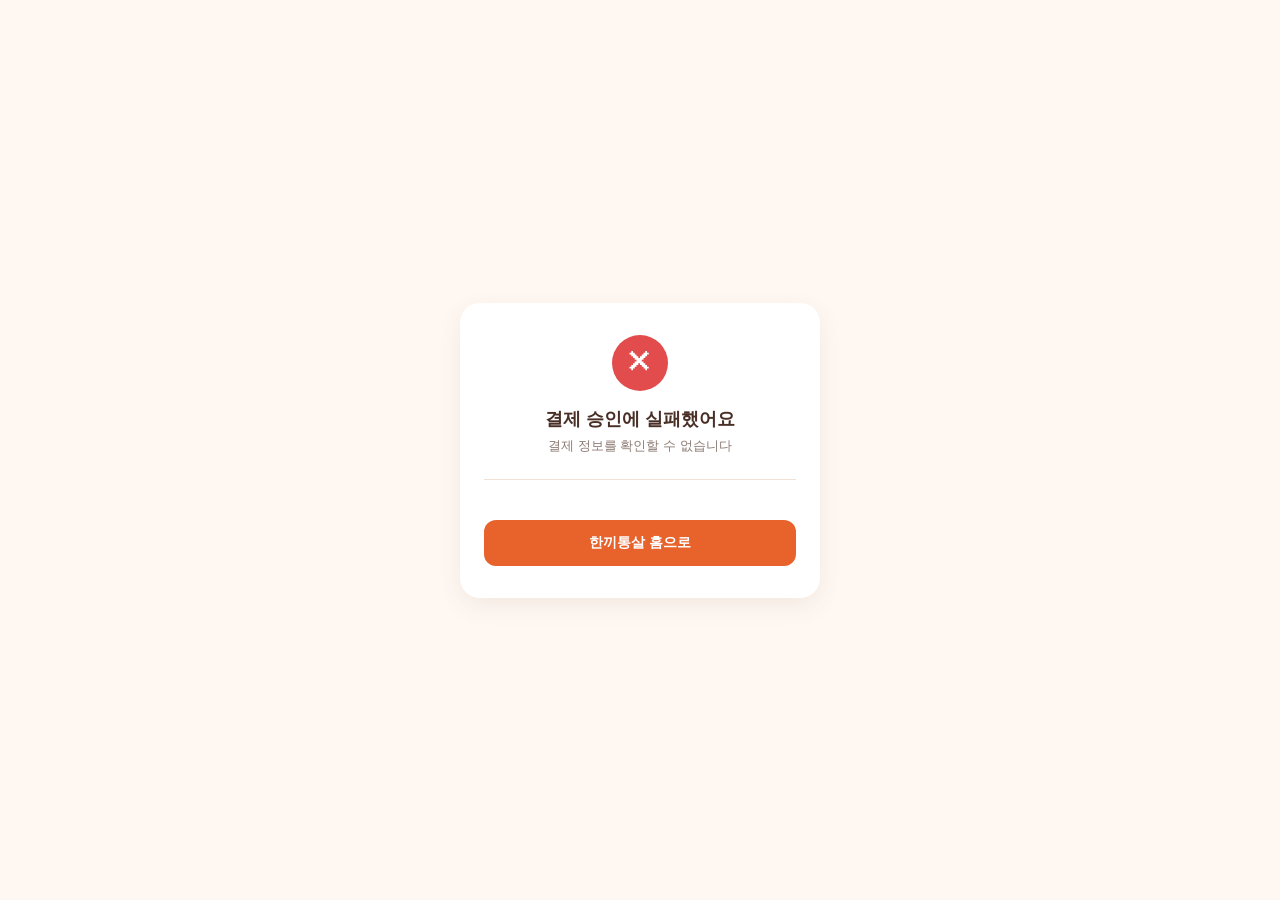
==== commit 3fe7aabd: "Add server-side TossPayments confirm endpoint Add a Vercel Serverless Function (api/confirm.js) that" ====
--- a/success.html
+++ b/success.html
@@ -38,6 +38,15 @@
       background: var(--accent);
       color: #fff;
       font-size: 28px;
+    }
+
+    .result-card__icon--pending {
+      background: var(--tan);
+      color: var(--accent);
+    }
+
+    .result-card__icon--fail {
+      background: #E24C4C;
     }
 
     .result-card__title {
@@ -88,9 +97,9 @@
 
 <body>
   <div class="result-card">
-    <div class="result-card__icon" aria-hidden="true">✓</div>
-    <p class="result-card__title">결제가 완료되었어요</p>
-    <p class="result-card__subtitle">토스페이먼츠로 안전하게 결제되었습니다</p>
+    <div class="result-card__icon result-card__icon--pending" id="resultIcon" aria-hidden="true">⋯</div>
+    <p class="result-card__title" id="resultTitle">결제를 승인하고 있어요</p>
+    <p class="result-card__subtitle" id="resultSubtitle">잠시만 기다려주세요</p>
 
     <div class="result-card__list" id="resultList"></div>
 
@@ -100,19 +109,68 @@
   <script>
     (function () {
       var params = new URLSearchParams(window.location.search);
-      var rows = [
-        ['주문번호', params.get('orderId')],
-        ['결제금액', params.get('amount') ? Number(params.get('amount')).toLocaleString() + '원' : null],
-        ['결제키', params.get('paymentKey')]
-      ];
-      var list = document.getElementById('resultList');
-      rows.forEach(function (row) {
-        if (!row[1]) return;
-        var el = document.createElement('div');
-        el.className = 'result-card__row';
-        el.innerHTML = '<span>' + row[0] + '</span><span>' + row[1] + '</span>';
-        list.appendChild(el);
-      });
+      var paymentKey = params.get('paymentKey');
+      var orderId = params.get('orderId');
+      var amount = params.get('amount');
+
+      var iconEl = document.getElementById('resultIcon');
+      var titleEl = document.getElementById('resultTitle');
+      var subtitleEl = document.getElementById('resultSubtitle');
+      var listEl = document.getElementById('resultList');
+
+      function renderRows(rows) {
+        rows.forEach(function (row) {
+          if (!row[1]) return;
+          var el = document.createElement('div');
+          el.className = 'result-card__row';
+          el.innerHTML = '<span>' + row[0] + '</span><span>' + row[1] + '</span>';
+          listEl.appendChild(el);
+        });
+      }
+
+      function renderFailure(message) {
+        iconEl.className = 'result-card__icon result-card__icon--fail';
+        iconEl.textContent = '✕';
+        titleEl.textContent = '결제 승인에 실패했어요';
+        subtitleEl.textContent = message || '잠시 후 다시 시도해주세요';
+      }
+
+      if (!paymentKey || !orderId || !amount) {
+        renderFailure('결제 정보를 확인할 수 없습니다');
+        return;
+      }
+
+      fetch('/api/confirm', {
+        method: 'POST',
+        headers: { 'Content-Type': 'application/json' },
+        body: JSON.stringify({ paymentKey: paymentKey, orderId: orderId, amount: Number(amount) })
+      })
+        .then(function (res) {
+          return res.json().then(function (data) {
+            return { ok: res.ok, data: data };
+          });
+        })
+        .then(function (result) {
+          if (!result.ok) {
+            renderFailure(result.data && result.data.message);
+            return;
+          }
+          var data = result.data;
+          iconEl.className = 'result-card__icon';
+          iconEl.textContent = '✓';
+          titleEl.textContent = '결제가 완료되었어요';
+          subtitleEl.textContent = '토스페이먼츠로 안전하게 결제되었습니다';
+          renderRows([
+            ['주문명', data.orderName],
+            ['주문번호', data.orderId],
+            ['결제금액', typeof data.totalAmount === 'number' ? data.totalAmount.toLocaleString() + '원' : null],
+            ['결제수단', data.method],
+            ['승인시각', data.approvedAt ? new Date(data.approvedAt).toLocaleString('ko-KR') : null]
+          ]);
+        })
+        .catch(function () {
+          renderFailure('결제 승인 요청 중 오류가 발생했습니다');
+        });
     })();
   </script>
 </body>
